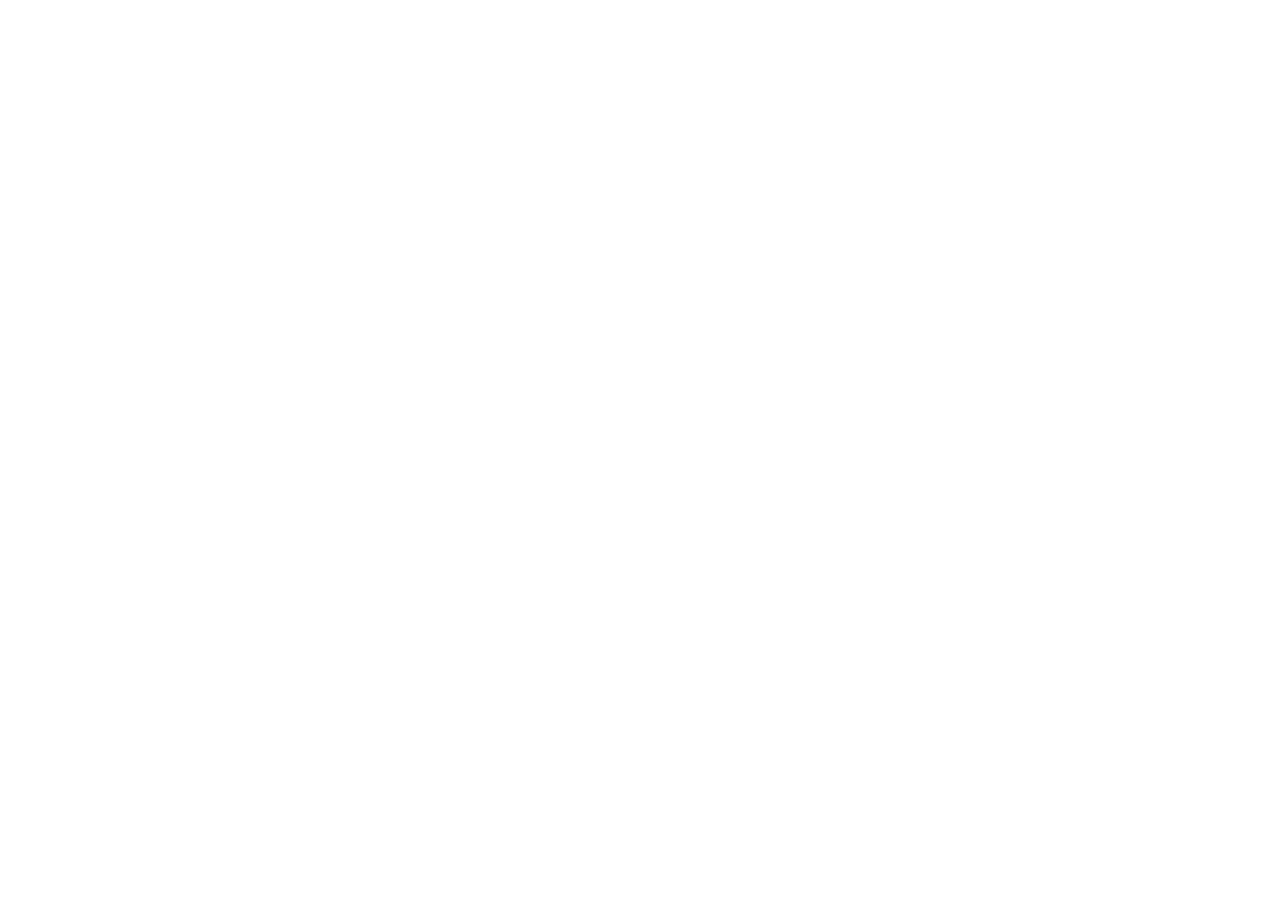
==== authentification_form.html @ 15fe7b8b "initial commit" ====
<!doctype html>
<html lang="en">
<head>
  <meta charset="utf-8">
  <title>PoowEvent UI by MLAV</title>
  <link rel="stylesheet" href="https://use.fontawesome.com/releases/v5.7.2/css/all.css" integrity="sha384-fnmOCqbTlWIlj8LyTjo7mOUStjsKC4pOpQbqyi7RrhN7udi9RwhKkMHpvLbHG9Sr" crossorigin="anonymous">
  <link rel="stylesheet" href="css/style.css">
  <link rel="shortcut icon" href="http://mlav.land/favicon.ico" type="image/x-icon" />
</head>
<body>

<div class="container">

</div>

</body>
</html>
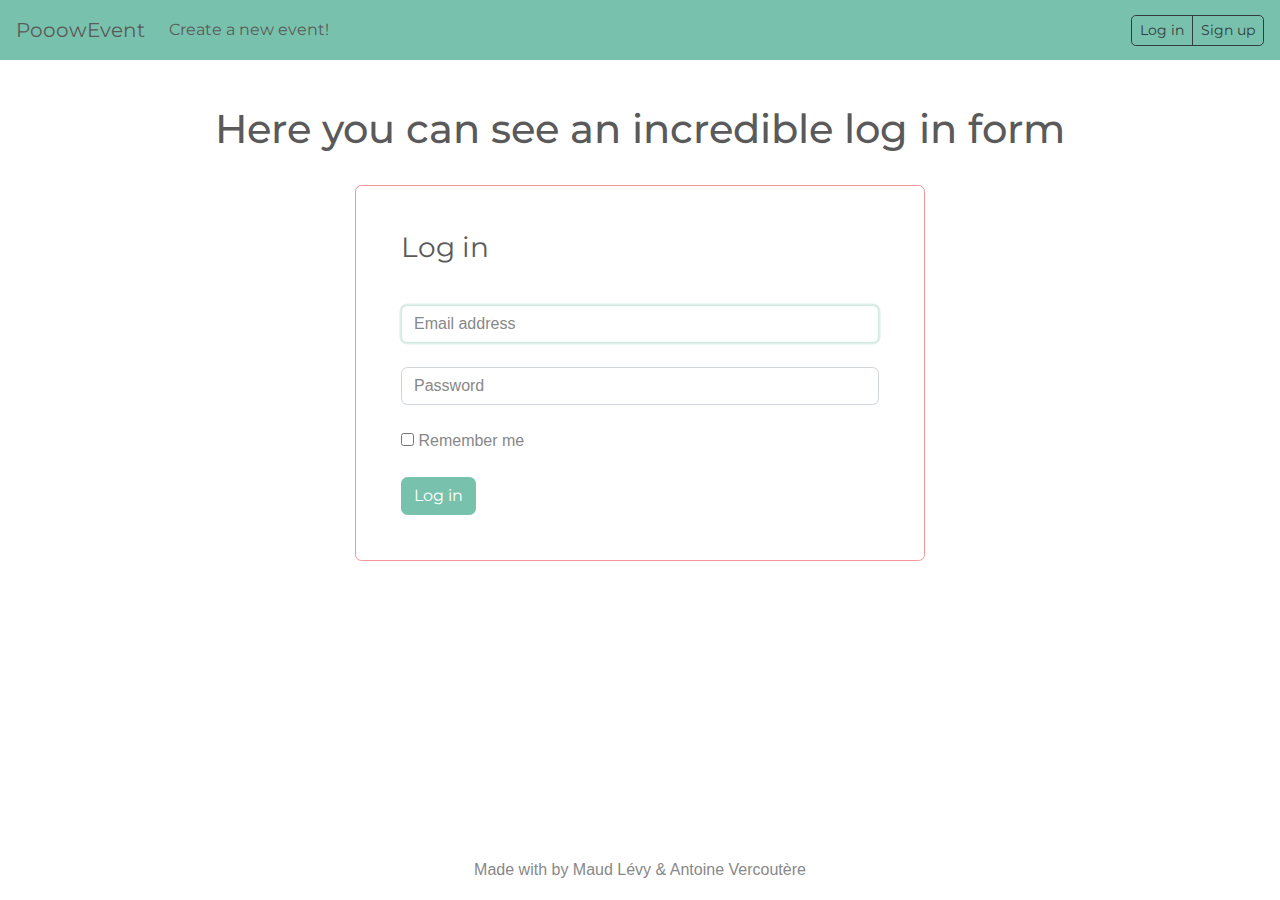
==== commit 86b0d21a: "add of example pages" ====
--- a/authentification_form.html
+++ b/authentification_form.html
@@ -9,9 +9,64 @@
 </head>
 <body>
 
+<nav class="navbar sticky-top navbar-expand-lg navbar-light bg-primary">
+	<a href="index.html" class="navbar-brand">PooowEvent</a>
+      <button class="navbar-toggler" type="button" data-toggle="collapse" data-target="#navbarSupportedContent" aria-controls="navbarSupportedContent" aria-expanded="false" aria-label="Toggle navigation">
+        <span class="navbar-toggler-icon"></span>
+      </button>
+
+      <div class="collapse navbar-collapse" id="navbarSupportedContent">
+        <ul class="navbar-nav mr-auto">
+          <li class="nav-item active">
+            <a href="#" class="nav-link">Create a new event!</a>
+          </li>
+        </ul>
+
+        <ul class="navbar-nav ml-auto">
+          
+          <li class="nav-item active">
+            <div class="btn-group btn-group-sm" role="group" aria-label="Basic example">
+              <a href="#" class="btn btn-outline-dark">Log in</a>
+              <a href="#" class="btn btn-outline-dark">Sign up</a>
+            </div>
+          </li>
+
+        </ul>
+        
+      </div>
+    </nav>
+
 <div class="container">
+
+	<h1 class="text-center">Here you can see an incredible log in form</h1><br>
+
+	<div class="row justify-content-center">
+	  	<div class="col-md-6 col-sm-10 border border-secondary rounded" style="padding: 5vh">
+			<form class="form-signin">
+		      <h1 class="h3 mb-3 font-weight-normal">Log in</h1><br>
+		      <label for="inputEmail" class="sr-only">Email address</label>
+		      <input type="email" id="inputEmail" class="form-control" placeholder="Email address" required autofocus>
+		      <br>
+		      <label for="inputPassword" class="sr-only">Password</label>
+		      <input type="password" id="inputPassword" class="form-control" placeholder="Password" required>
+		      <br>
+		      <div class="checkbox mb-3">
+		        <label>
+		          <input type="checkbox" value="remember-me"> Remember me
+		        </label>
+		      </div>
+		      <button class="btn btn-primary" type="submit">Log in</button>
+		    </form>
+		</div>
+	</div>
+
+
 
 </div>
 
+<footer class="footer">
+        <span class="text-muted">Made with <i class="far fa-heart"></i> by Maud Lévy & Antoine Vercoutère </span>
+</footer>
+
 </body>
 </html>